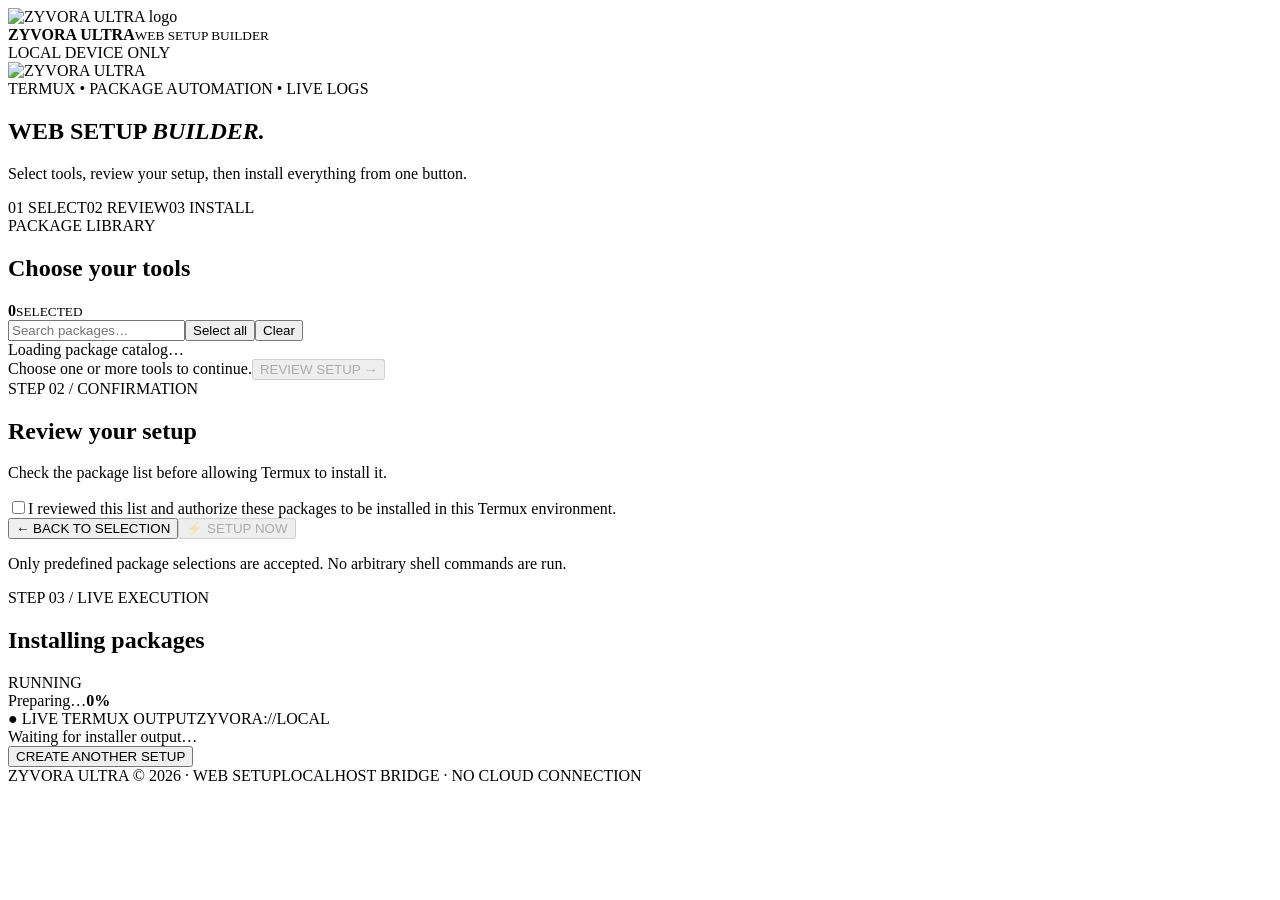
==== web/index.html @ 58802a66 "Add web/index.html" ====
<!doctype html>
<html lang="en">
<head>
  <meta charset="utf-8">
  <meta name="viewport" content="width=device-width,initial-scale=1">
  <meta name="zyvora-token" content="__ZYVORA_TOKEN__">
  <title>ZYVORA ULTRA — WEB SETUP</title>
  <meta name="description" content="ZYVORA ULTRA WEB SETUP — build and manage your Termux environment from a secure local dashboard.">
  <meta name="theme-color" content="#080a10">
  <link rel="icon" type="image/svg+xml" href="/logo.svg">
  <link rel="stylesheet" href="/style.css">
  <script src="/app.js" defer></script>
</head>
<body>
  <div class="glow glow-a"></div><div class="glow glow-b"></div>
  <header class="topbar">
    <div class="brand"><img class="brand-logo" src="/logo.svg" alt="ZYVORA ULTRA logo"><div><b>ZYVORA <span>ULTRA</span></b><small>WEB SETUP BUILDER</small></div></div>
    <div class="local"><i></i> LOCAL DEVICE ONLY</div>
  </header>
  <main>
    <section class="hero">
      <div class="hero-logo-wrap"><img class="hero-logo" src="/logo.svg" alt="ZYVORA ULTRA"></div>
      <div class="eyebrow">TERMUX • PACKAGE AUTOMATION • LIVE LOGS</div>
      <h1>WEB SETUP <em>BUILDER.</em></h1>
      <p>Select tools, review your setup, then install everything from one button.</p>
      <div class="steps"><span class="active">01 SELECT</span><b></b><span>02 REVIEW</span><b></b><span>03 INSTALL</span></div>
    </section>
    <section id="select-screen" class="panel">
      <div class="section-head"><div><div class="eyebrow">PACKAGE LIBRARY</div><h2>Choose your tools</h2></div><div class="counter"><strong id="count">0</strong><small>SELECTED</small></div></div>
      <div class="toolbar"><input id="search" type="search" placeholder="Search packages…"><button id="select-all" class="ghost">Select all</button><button id="clear" class="ghost">Clear</button></div>
      <div id="groups" class="groups"><div class="loading">Loading package catalog…</div></div>
      <div class="bottom-bar"><span id="selection-note">Choose one or more tools to continue.</span><button id="review" class="primary" disabled>REVIEW SETUP <b>→</b></button></div>
    </section>
    <section id="review-screen" class="panel hidden">
      <div class="eyebrow">STEP 02 / CONFIRMATION</div><h2>Review your setup</h2>
      <p class="muted">Check the package list before allowing Termux to install it.</p>
      <div id="review-list" class="review-list"></div>
      <label class="confirm"><input id="confirm" type="checkbox"><span>I reviewed this list and authorize these packages to be installed in this Termux environment.</span></label>
      <div class="actions"><button id="back" class="ghost">← BACK TO SELECTION</button><button id="setup" class="primary" disabled>⚡ SETUP NOW</button></div>
      <p class="tiny">Only predefined package selections are accepted. No arbitrary shell commands are run.</p>
    </section>
    <section id="progress-screen" class="panel hidden">
      <div class="section-head"><div><div class="eyebrow">STEP 03 / LIVE EXECUTION</div><h2 id="progress-title">Installing packages</h2></div><div id="status-pill" class="pill">RUNNING</div></div>
      <div class="progress-meta"><span id="progress-label">Preparing…</span><b id="progress-percent">0%</b></div>
      <div class="progress"><i id="progress-fill"></i></div>
      <div class="terminal"><div class="terminal-head"><span>● LIVE TERMUX OUTPUT</span><span>ZYVORA://LOCAL</span></div><div id="logs" class="logs"><div class="log muted">Waiting for installer output…</div></div></div>
      <div class="actions"><button id="new-setup" class="primary hidden">CREATE ANOTHER SETUP</button></div>
    </section>
    <footer><span>ZYVORA ULTRA © 2026 · WEB SETUP</span><span>LOCALHOST BRIDGE · NO CLOUD CONNECTION</span></footer>
  </main>
</body>
</html>
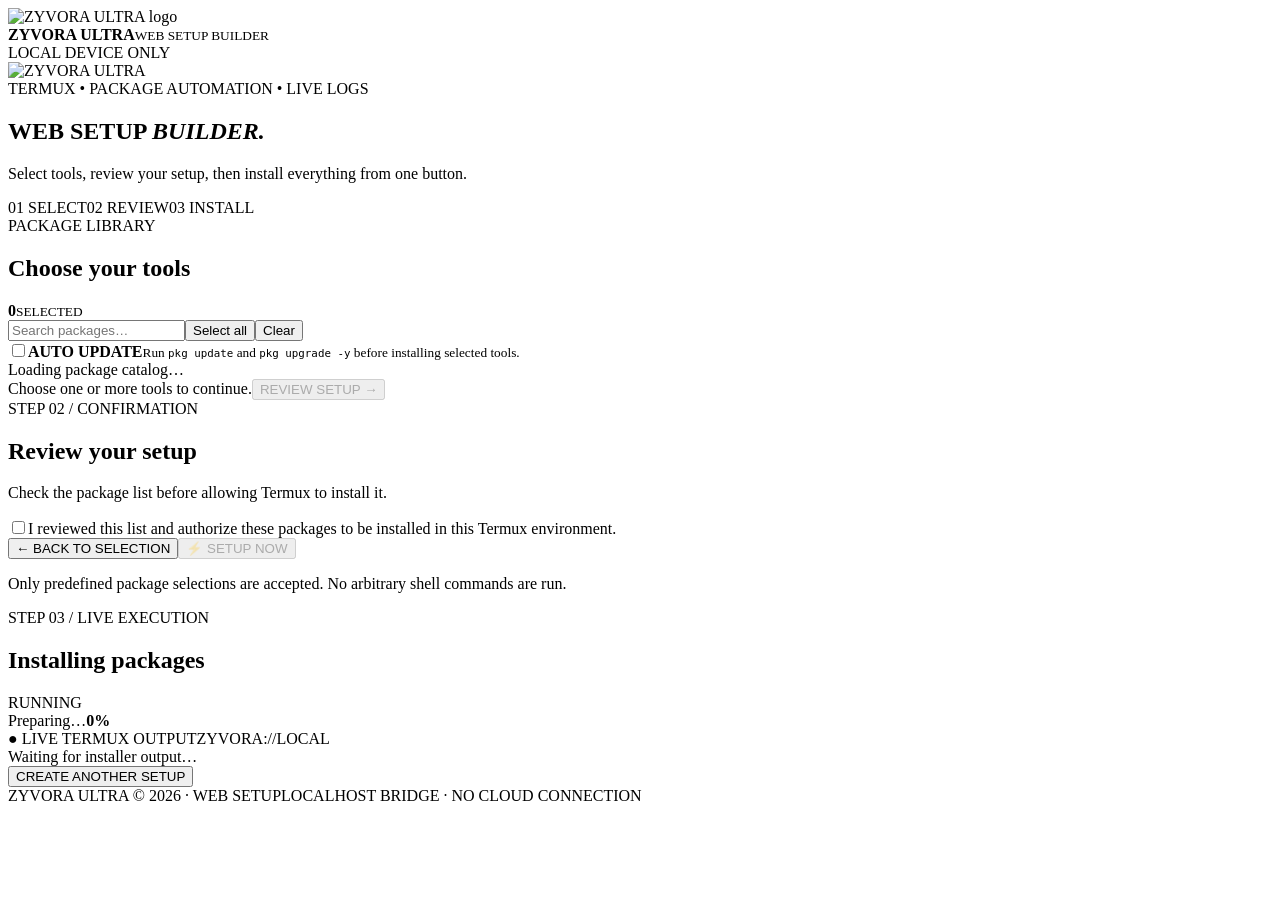
==== commit a88edfba: "Add optional Termux auto-update before setup" ====
--- a/web/index.html
+++ b/web/index.html
@@ -28,6 +28,7 @@
     <section id="select-screen" class="panel">
       <div class="section-head"><div><div class="eyebrow">PACKAGE LIBRARY</div><h2>Choose your tools</h2></div><div class="counter"><strong id="count">0</strong><small>SELECTED</small></div></div>
       <div class="toolbar"><input id="search" type="search" placeholder="Search packages…"><button id="select-all" class="ghost">Select all</button><button id="clear" class="ghost">Clear</button></div>
+      <label class="auto-update-option"><input id="auto-update" type="checkbox"><span><strong>AUTO UPDATE</strong><small>Run <code>pkg update</code> and <code>pkg upgrade -y</code> before installing selected tools.</small></span></label>
       <div id="groups" class="groups"><div class="loading">Loading package catalog…</div></div>
       <div class="bottom-bar"><span id="selection-note">Choose one or more tools to continue.</span><button id="review" class="primary" disabled>REVIEW SETUP <b>→</b></button></div>
     </section>
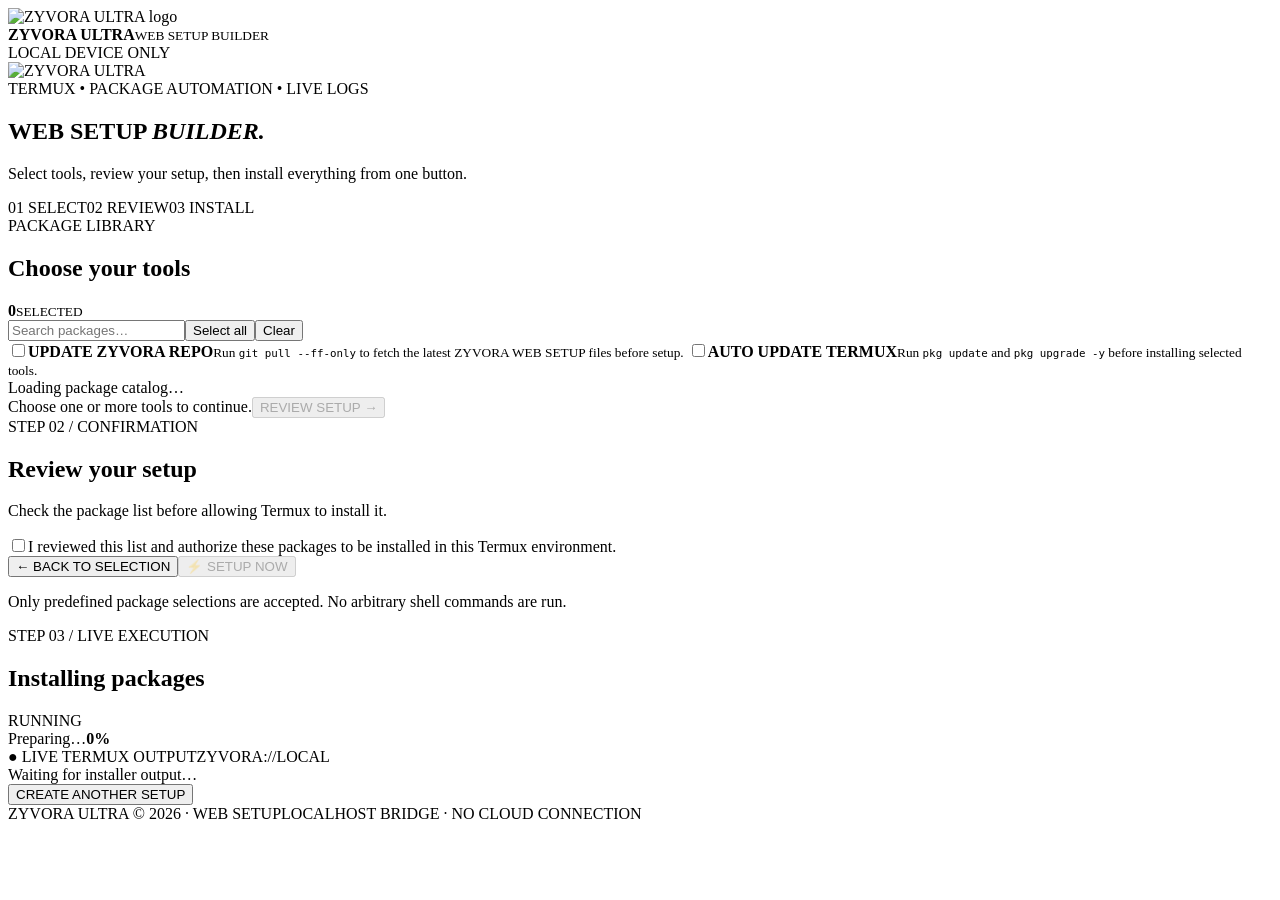
==== commit 196cd5d7: "Add selectable ZYVORA repository update option" ====
--- a/web/index.html
+++ b/web/index.html
@@ -28,7 +28,8 @@
     <section id="select-screen" class="panel">
       <div class="section-head"><div><div class="eyebrow">PACKAGE LIBRARY</div><h2>Choose your tools</h2></div><div class="counter"><strong id="count">0</strong><small>SELECTED</small></div></div>
       <div class="toolbar"><input id="search" type="search" placeholder="Search packages…"><button id="select-all" class="ghost">Select all</button><button id="clear" class="ghost">Clear</button></div>
-      <label class="auto-update-option"><input id="auto-update" type="checkbox"><span><strong>AUTO UPDATE</strong><small>Run <code>pkg update</code> and <code>pkg upgrade -y</code> before installing selected tools.</small></span></label>
+      <label class="auto-update-option"><input id="update-repo" type="checkbox"><span><strong>UPDATE ZYVORA REPO</strong><small>Run <code>git pull --ff-only</code> to fetch the latest ZYVORA WEB SETUP files before setup.</small></span></label>
+      <label class="auto-update-option"><input id="auto-update" type="checkbox"><span><strong>AUTO UPDATE TERMUX</strong><small>Run <code>pkg update</code> and <code>pkg upgrade -y</code> before installing selected tools.</small></span></label>
       <div id="groups" class="groups"><div class="loading">Loading package catalog…</div></div>
       <div class="bottom-bar"><span id="selection-note">Choose one or more tools to continue.</span><button id="review" class="primary" disabled>REVIEW SETUP <b>→</b></button></div>
     </section>
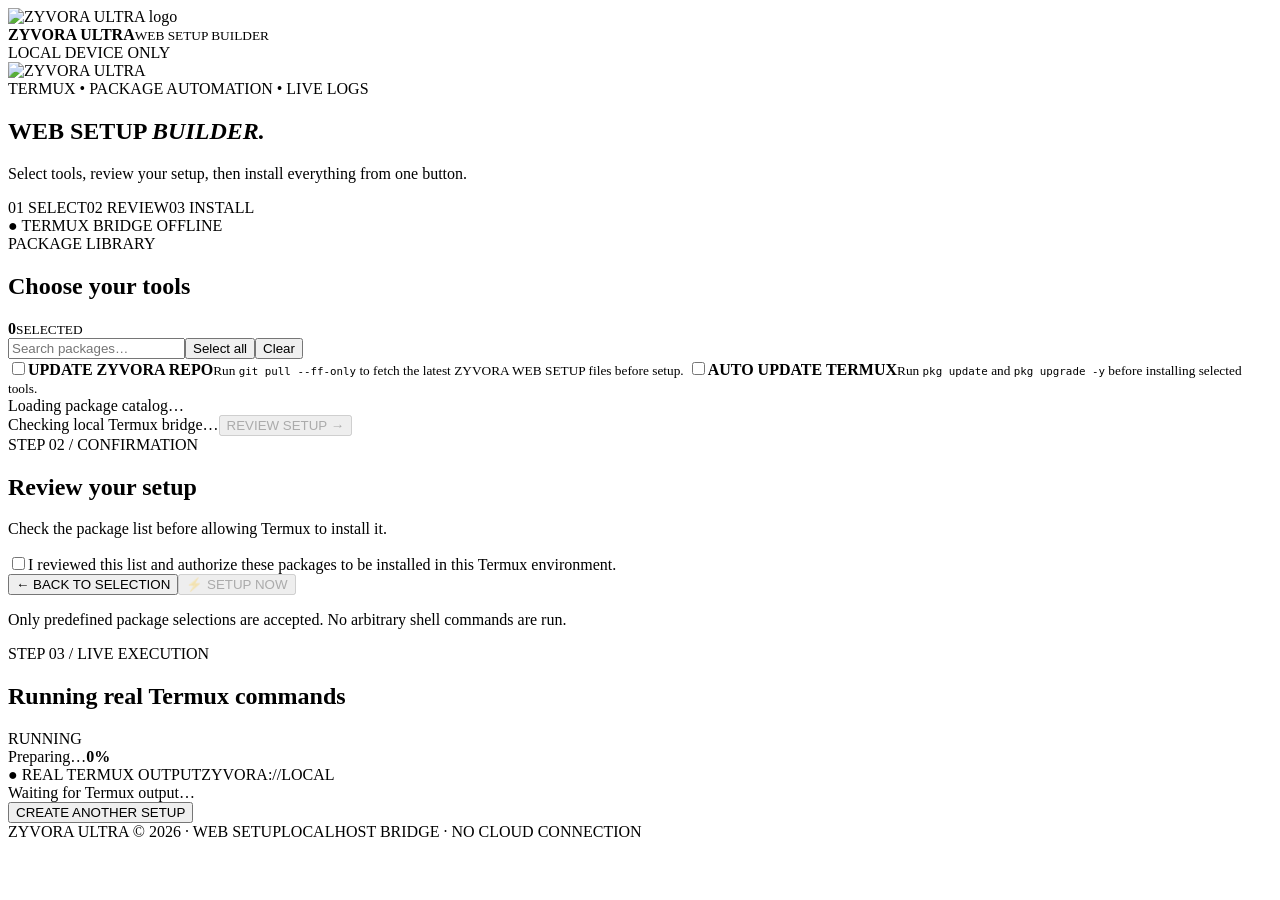
==== commit 01e0fc8f: "Show real Termux bridge connection status" ====
--- a/web/index.html
+++ b/web/index.html
@@ -24,6 +24,7 @@
       <h1>WEB SETUP <em>BUILDER.</em></h1>
       <p>Select tools, review your setup, then install everything from one button.</p>
       <div class="steps"><span class="active">01 SELECT</span><b></b><span>02 REVIEW</span><b></b><span>03 INSTALL</span></div>
+      <div id="bridge-status" class="bridge-status offline">● TERMUX BRIDGE OFFLINE</div>
     </section>
     <section id="select-screen" class="panel">
       <div class="section-head"><div><div class="eyebrow">PACKAGE LIBRARY</div><h2>Choose your tools</h2></div><div class="counter"><strong id="count">0</strong><small>SELECTED</small></div></div>
@@ -31,7 +32,7 @@
       <label class="auto-update-option"><input id="update-repo" type="checkbox"><span><strong>UPDATE ZYVORA REPO</strong><small>Run <code>git pull --ff-only</code> to fetch the latest ZYVORA WEB SETUP files before setup.</small></span></label>
       <label class="auto-update-option"><input id="auto-update" type="checkbox"><span><strong>AUTO UPDATE TERMUX</strong><small>Run <code>pkg update</code> and <code>pkg upgrade -y</code> before installing selected tools.</small></span></label>
       <div id="groups" class="groups"><div class="loading">Loading package catalog…</div></div>
-      <div class="bottom-bar"><span id="selection-note">Choose one or more tools to continue.</span><button id="review" class="primary" disabled>REVIEW SETUP <b>→</b></button></div>
+      <div class="bottom-bar"><span id="selection-note">Checking local Termux bridge…</span><button id="review" class="primary" disabled>REVIEW SETUP <b>→</b></button></div>
     </section>
     <section id="review-screen" class="panel hidden">
       <div class="eyebrow">STEP 02 / CONFIRMATION</div><h2>Review your setup</h2>
@@ -42,10 +43,10 @@
       <p class="tiny">Only predefined package selections are accepted. No arbitrary shell commands are run.</p>
     </section>
     <section id="progress-screen" class="panel hidden">
-      <div class="section-head"><div><div class="eyebrow">STEP 03 / LIVE EXECUTION</div><h2 id="progress-title">Installing packages</h2></div><div id="status-pill" class="pill">RUNNING</div></div>
+      <div class="section-head"><div><div class="eyebrow">STEP 03 / LIVE EXECUTION</div><h2 id="progress-title">Running real Termux commands</h2></div><div id="status-pill" class="pill">RUNNING</div></div>
       <div class="progress-meta"><span id="progress-label">Preparing…</span><b id="progress-percent">0%</b></div>
       <div class="progress"><i id="progress-fill"></i></div>
-      <div class="terminal"><div class="terminal-head"><span>● LIVE TERMUX OUTPUT</span><span>ZYVORA://LOCAL</span></div><div id="logs" class="logs"><div class="log muted">Waiting for installer output…</div></div></div>
+      <div class="terminal"><div class="terminal-head"><span>● REAL TERMUX OUTPUT</span><span>ZYVORA://LOCAL</span></div><div id="logs" class="logs"><div class="log muted">Waiting for Termux output…</div></div></div>
       <div class="actions"><button id="new-setup" class="primary hidden">CREATE ANOTHER SETUP</button></div>
     </section>
     <footer><span>ZYVORA ULTRA © 2026 · WEB SETUP</span><span>LOCALHOST BRIDGE · NO CLOUD CONNECTION</span></footer>
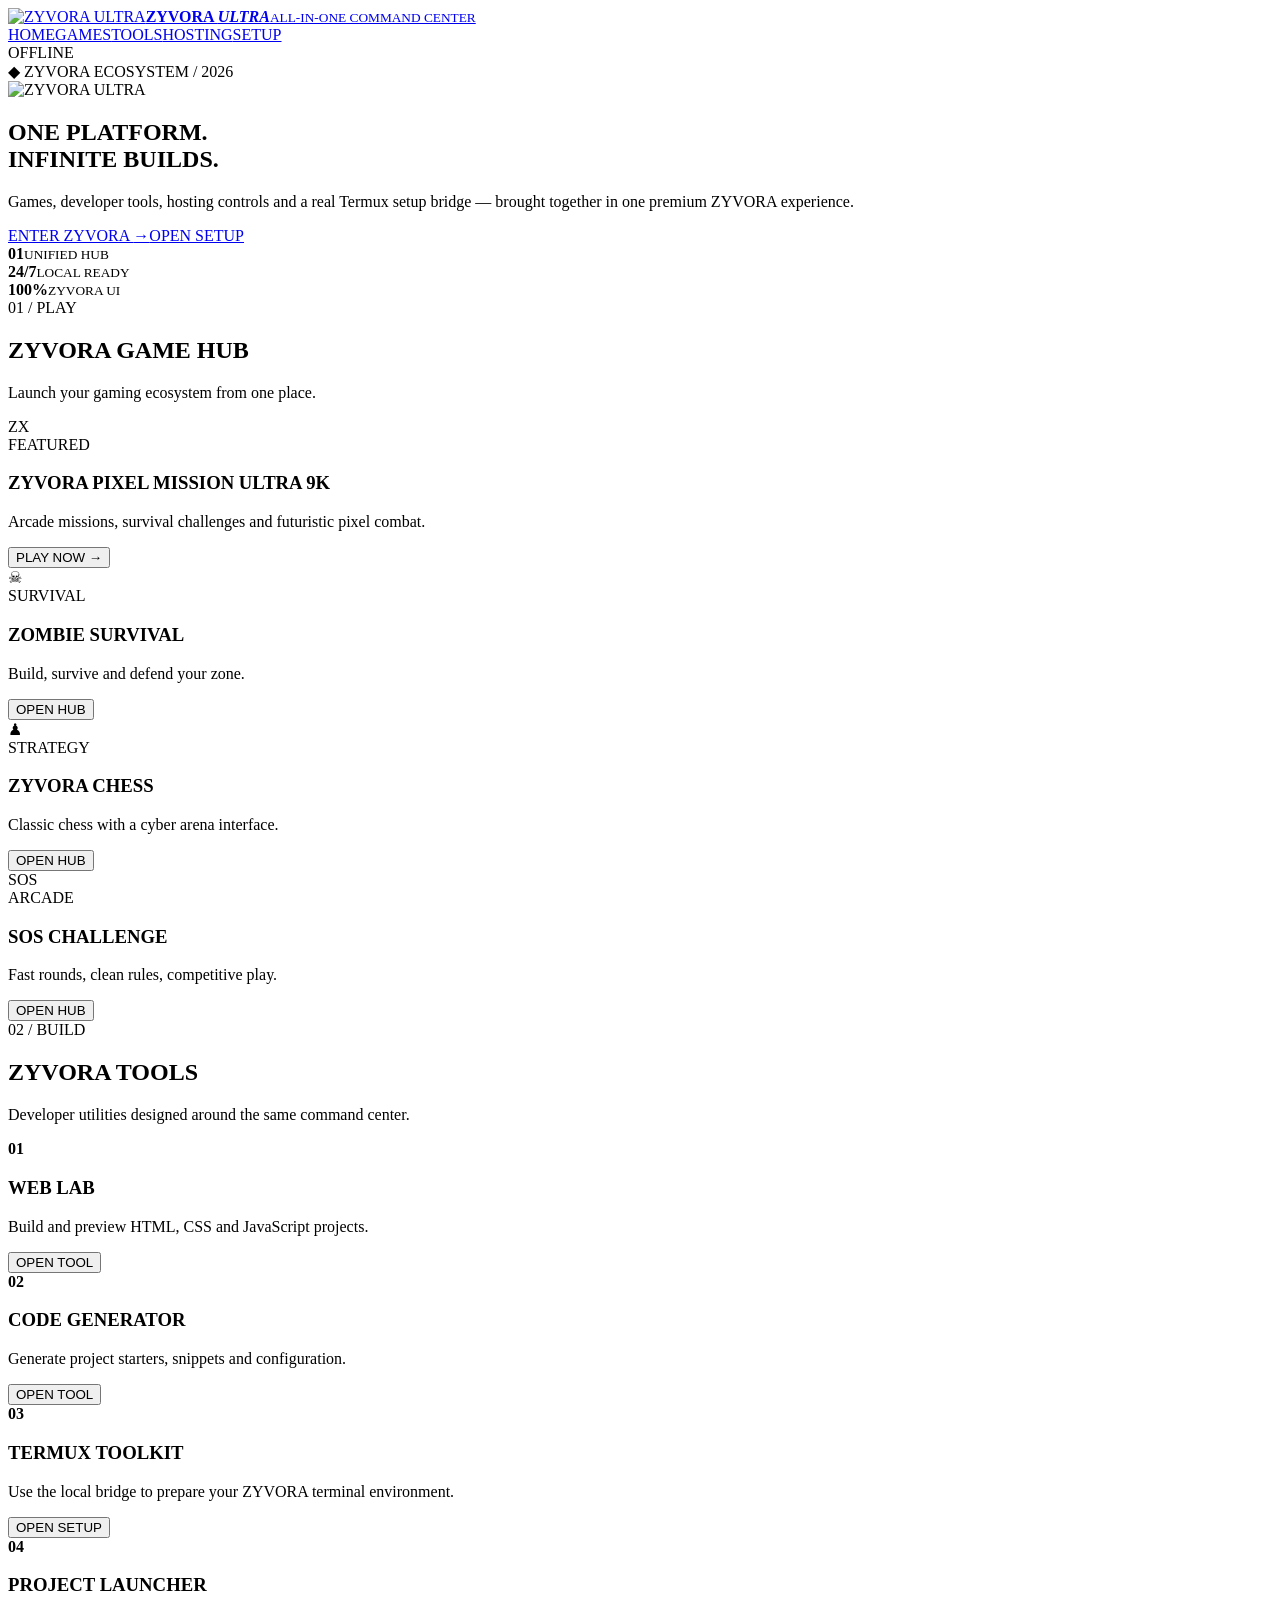
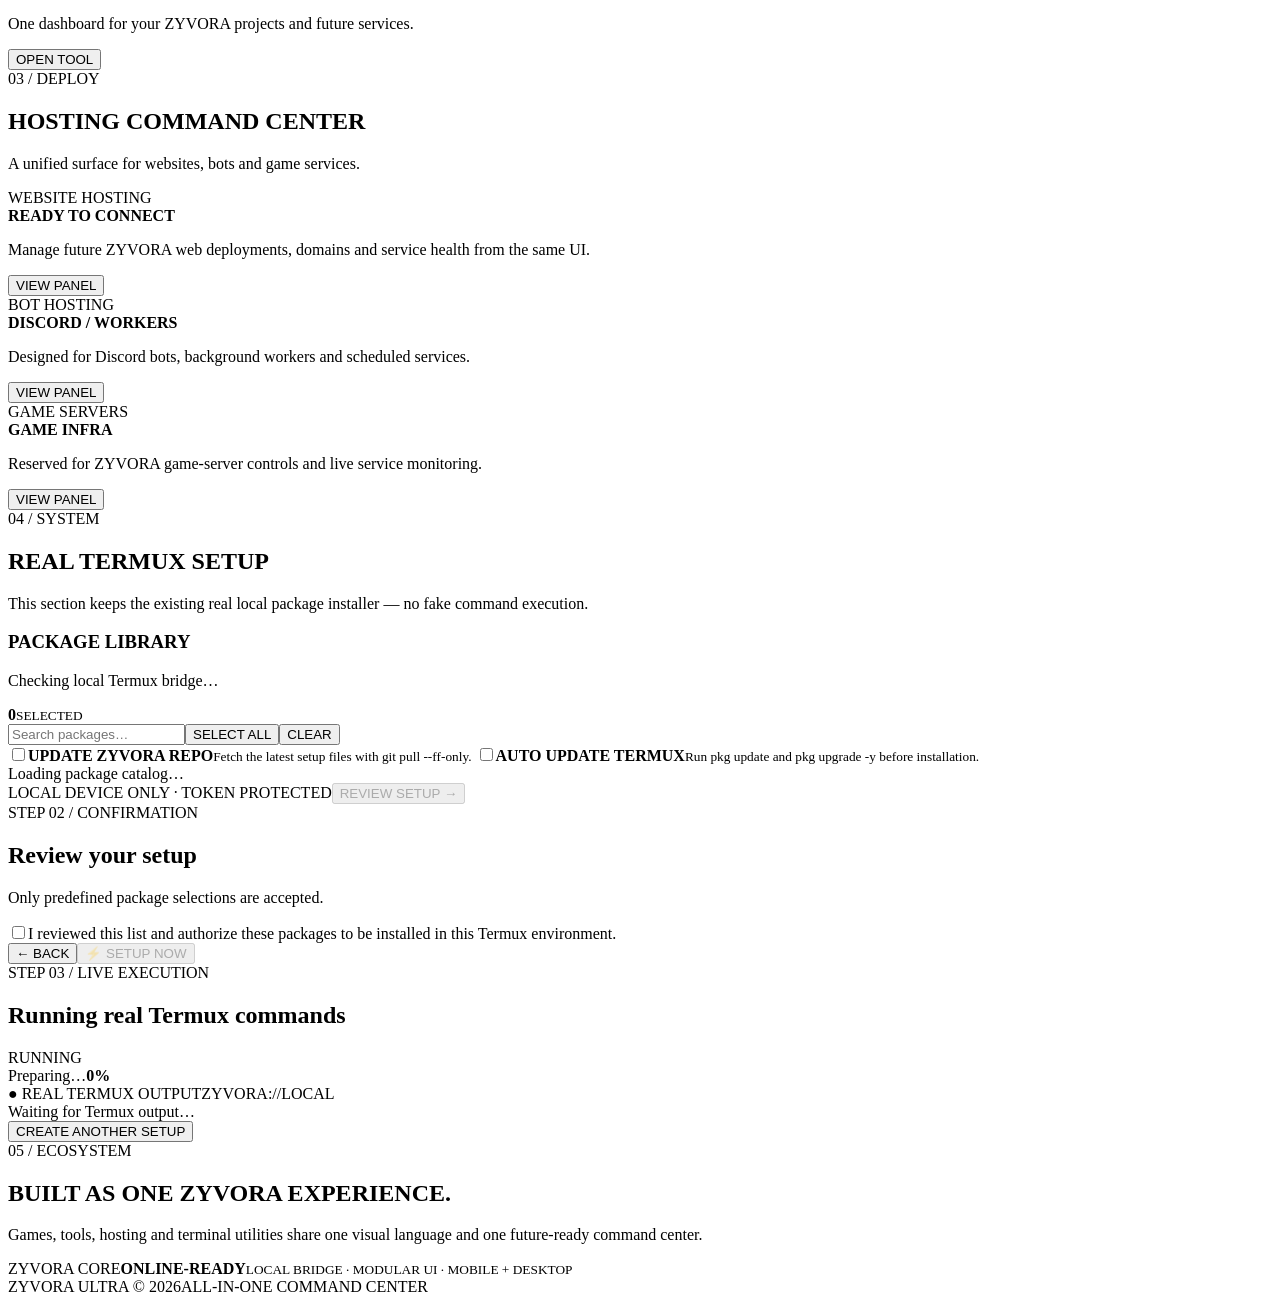
==== commit 894f6ff4: "Build ZYVORA ULTRA all-in-one command center UI" ====
--- a/web/index.html
+++ b/web/index.html
@@ -1,55 +1,49 @@
 <!doctype html>
 <html lang="en">
 <head>
-  <meta charset="utf-8">
-  <meta name="viewport" content="width=device-width,initial-scale=1">
+  <meta charset="utf-8"><meta name="viewport" content="width=device-width,initial-scale=1">
   <meta name="zyvora-token" content="__ZYVORA_TOKEN__">
-  <title>ZYVORA ULTRA — WEB SETUP</title>
-  <meta name="description" content="ZYVORA ULTRA WEB SETUP — build and manage your Termux environment from a secure local dashboard.">
-  <meta name="theme-color" content="#080a10">
-  <link rel="icon" type="image/svg+xml" href="/logo.svg">
-  <link rel="stylesheet" href="/style.css">
-  <script src="/app.js" defer></script>
+  <meta name="theme-color" content="#05070c">
+  <title>ZYVORA ULTRA — ALL-IN-ONE</title>
+  <meta name="description" content="ZYVORA ULTRA all-in-one local command center for games, tools, hosting and Termux setup.">
+  <link rel="icon" type="image/svg+xml" href="/logo.svg"><link rel="stylesheet" href="/style.css"><script src="/app.js" defer></script>
 </head>
 <body>
-  <div class="glow glow-a"></div><div class="glow glow-b"></div>
-  <header class="topbar">
-    <div class="brand"><img class="brand-logo" src="/logo.svg" alt="ZYVORA ULTRA logo"><div><b>ZYVORA <span>ULTRA</span></b><small>WEB SETUP BUILDER</small></div></div>
-    <div class="local"><i></i> LOCAL DEVICE ONLY</div>
-  </header>
-  <main>
-    <section class="hero">
-      <div class="hero-logo-wrap"><img class="hero-logo" src="/logo.svg" alt="ZYVORA ULTRA"></div>
-      <div class="eyebrow">TERMUX • PACKAGE AUTOMATION • LIVE LOGS</div>
-      <h1>WEB SETUP <em>BUILDER.</em></h1>
-      <p>Select tools, review your setup, then install everything from one button.</p>
-      <div class="steps"><span class="active">01 SELECT</span><b></b><span>02 REVIEW</span><b></b><span>03 INSTALL</span></div>
-      <div id="bridge-status" class="bridge-status offline">● TERMUX BRIDGE OFFLINE</div>
-    </section>
-    <section id="select-screen" class="panel">
-      <div class="section-head"><div><div class="eyebrow">PACKAGE LIBRARY</div><h2>Choose your tools</h2></div><div class="counter"><strong id="count">0</strong><small>SELECTED</small></div></div>
-      <div class="toolbar"><input id="search" type="search" placeholder="Search packages…"><button id="select-all" class="ghost">Select all</button><button id="clear" class="ghost">Clear</button></div>
-      <label class="auto-update-option"><input id="update-repo" type="checkbox"><span><strong>UPDATE ZYVORA REPO</strong><small>Run <code>git pull --ff-only</code> to fetch the latest ZYVORA WEB SETUP files before setup.</small></span></label>
-      <label class="auto-update-option"><input id="auto-update" type="checkbox"><span><strong>AUTO UPDATE TERMUX</strong><small>Run <code>pkg update</code> and <code>pkg upgrade -y</code> before installing selected tools.</small></span></label>
-      <div id="groups" class="groups"><div class="loading">Loading package catalog…</div></div>
-      <div class="bottom-bar"><span id="selection-note">Checking local Termux bridge…</span><button id="review" class="primary" disabled>REVIEW SETUP <b>→</b></button></div>
-    </section>
-    <section id="review-screen" class="panel hidden">
-      <div class="eyebrow">STEP 02 / CONFIRMATION</div><h2>Review your setup</h2>
-      <p class="muted">Check the package list before allowing Termux to install it.</p>
-      <div id="review-list" class="review-list"></div>
-      <label class="confirm"><input id="confirm" type="checkbox"><span>I reviewed this list and authorize these packages to be installed in this Termux environment.</span></label>
-      <div class="actions"><button id="back" class="ghost">← BACK TO SELECTION</button><button id="setup" class="primary" disabled>⚡ SETUP NOW</button></div>
-      <p class="tiny">Only predefined package selections are accepted. No arbitrary shell commands are run.</p>
-    </section>
-    <section id="progress-screen" class="panel hidden">
-      <div class="section-head"><div><div class="eyebrow">STEP 03 / LIVE EXECUTION</div><h2 id="progress-title">Running real Termux commands</h2></div><div id="status-pill" class="pill">RUNNING</div></div>
-      <div class="progress-meta"><span id="progress-label">Preparing…</span><b id="progress-percent">0%</b></div>
-      <div class="progress"><i id="progress-fill"></i></div>
-      <div class="terminal"><div class="terminal-head"><span>● REAL TERMUX OUTPUT</span><span>ZYVORA://LOCAL</span></div><div id="logs" class="logs"><div class="log muted">Waiting for Termux output…</div></div></div>
-      <div class="actions"><button id="new-setup" class="primary hidden">CREATE ANOTHER SETUP</button></div>
-    </section>
-    <footer><span>ZYVORA ULTRA © 2026 · WEB SETUP</span><span>LOCALHOST BRIDGE · NO CLOUD CONNECTION</span></footer>
-  </main>
-</body>
-</html>
+<div class="ambient ambient-a"></div><div class="ambient ambient-b"></div><div class="grid-bg"></div>
+<header class="topbar">
+  <a class="brand" href="#home"><img src="/logo.svg" alt="ZYVORA ULTRA"><span><b>ZYVORA <em>ULTRA</em></b><small>ALL-IN-ONE COMMAND CENTER</small></span></a>
+  <nav><a href="#home">HOME</a><a href="#games">GAMES</a><a href="#tools">TOOLS</a><a href="#hosting">HOSTING</a><a href="#setup">SETUP</a></nav>
+  <div id="bridge-status" class="status offline"><i></i> OFFLINE</div>
+</header>
+<main>
+<section id="home" class="hero">
+  <div class="hero-badge">◆ ZYVORA ECOSYSTEM / 2026</div><img class="hero-logo" src="/logo.svg" alt="ZYVORA ULTRA">
+  <h1>ONE PLATFORM.<br><span>INFINITE BUILDS.</span></h1>
+  <p>Games, developer tools, hosting controls and a real Termux setup bridge — brought together in one premium ZYVORA experience.</p>
+  <div class="hero-actions"><a class="primary" href="#games">ENTER ZYVORA <b>→</b></a><a class="ghost" href="#setup">OPEN SETUP</a></div>
+  <div class="metrics"><div><strong>01</strong><small>UNIFIED HUB</small></div><div><strong>24/7</strong><small>LOCAL READY</small></div><div><strong>100%</strong><small>ZYVORA UI</small></div></div>
+</section>
+<section id="games" class="section"><div class="section-title"><span>01 / PLAY</span><h2>ZYVORA GAME HUB</h2><p>Launch your gaming ecosystem from one place.</p></div>
+  <div class="cards games"><article class="card featured"><div class="card-art pixel">ZX</div><div><span class="tag live">FEATURED</span><h3>ZYVORA PIXEL MISSION ULTRA 9K</h3><p>Arcade missions, survival challenges and futuristic pixel combat.</p><button class="card-btn" data-action="games">PLAY NOW →</button></div></article>
+  <article class="card"><div class="mini-icon">☠</div><span class="tag">SURVIVAL</span><h3>ZOMBIE SURVIVAL</h3><p>Build, survive and defend your zone.</p><button class="card-btn" data-action="games">OPEN HUB</button></article>
+  <article class="card"><div class="mini-icon">♟</div><span class="tag">STRATEGY</span><h3>ZYVORA CHESS</h3><p>Classic chess with a cyber arena interface.</p><button class="card-btn" data-action="games">OPEN HUB</button></article>
+  <article class="card"><div class="mini-icon">SOS</div><span class="tag">ARCADE</span><h3>SOS CHALLENGE</h3><p>Fast rounds, clean rules, competitive play.</p><button class="card-btn" data-action="games">OPEN HUB</button></article>
+</div></section>
+<section id="tools" class="section"><div class="section-title"><span>02 / BUILD</span><h2>ZYVORA TOOLS</h2><p>Developer utilities designed around the same command center.</p></div>
+<div class="feature-grid"><article class="tool"><b>01</b><h3>WEB LAB</h3><p>Build and preview HTML, CSS and JavaScript projects.</p><button class="card-btn" data-action="tools">OPEN TOOL</button></article><article class="tool"><b>02</b><h3>CODE GENERATOR</h3><p>Generate project starters, snippets and configuration.</p><button class="card-btn" data-action="tools">OPEN TOOL</button></article><article class="tool"><b>03</b><h3>TERMUX TOOLKIT</h3><p>Use the local bridge to prepare your ZYVORA terminal environment.</p><button class="card-btn" data-action="setup">OPEN SETUP</button></article><article class="tool"><b>04</b><h3>PROJECT LAUNCHER</h3><p>One dashboard for your ZYVORA projects and future services.</p><button class="card-btn" data-action="tools">OPEN TOOL</button></article></div></section>
+<section id="hosting" class="section"><div class="section-title"><span>03 / DEPLOY</span><h2>HOSTING COMMAND CENTER</h2><p>A unified surface for websites, bots and game services.</p></div>
+<div class="host-grid"><article class="host-card"><div class="host-head"><span class="dot"></span> WEBSITE HOSTING</div><strong>READY TO CONNECT</strong><p>Manage future ZYVORA web deployments, domains and service health from the same UI.</p><button class="ghost" data-action="hosting">VIEW PANEL</button></article><article class="host-card"><div class="host-head"><span class="dot"></span> BOT HOSTING</div><strong>DISCORD / WORKERS</strong><p>Designed for Discord bots, background workers and scheduled services.</p><button class="ghost" data-action="hosting">VIEW PANEL</button></article><article class="host-card"><div class="host-head"><span class="dot"></span> GAME SERVERS</div><strong>GAME INFRA</strong><p>Reserved for ZYVORA game-server controls and live service monitoring.</p><button class="ghost" data-action="hosting">VIEW PANEL</button></article></div></section>
+<section id="setup" class="section setup-section"><div class="section-title"><span>04 / SYSTEM</span><h2>REAL TERMUX SETUP</h2><p>This section keeps the existing real local package installer — no fake command execution.</p></div>
+<div class="panel"><div class="setup-head"><div><h3>PACKAGE LIBRARY</h3><p id="selection-note">Checking local Termux bridge…</p></div><div class="counter"><strong id="count">0</strong><small>SELECTED</small></div></div>
+<div class="toolbar"><input id="search" type="search" placeholder="Search packages…"><button id="select-all" class="ghost">SELECT ALL</button><button id="clear" class="ghost">CLEAR</button></div>
+<label class="option"><input id="update-repo" type="checkbox"><span><b>UPDATE ZYVORA REPO</b><small>Fetch the latest setup files with git pull --ff-only.</small></span></label>
+<label class="option"><input id="auto-update" type="checkbox"><span><b>AUTO UPDATE TERMUX</b><small>Run pkg update and pkg upgrade -y before installation.</small></span></label>
+<div id="groups" class="groups"><div class="loading">Loading package catalog…</div></div>
+<div class="bottom-bar"><span>LOCAL DEVICE ONLY · TOKEN PROTECTED</span><button id="review" class="primary" disabled>REVIEW SETUP →</button></div></div></section>
+<section id="review-screen" class="panel hidden"><span class="eyebrow">STEP 02 / CONFIRMATION</span><h2>Review your setup</h2><p class="muted">Only predefined package selections are accepted.</p><div id="review-list" class="review-list"></div><label class="confirm"><input id="confirm" type="checkbox"><span>I reviewed this list and authorize these packages to be installed in this Termux environment.</span></label><div class="actions"><button id="back" class="ghost">← BACK</button><button id="setup" class="primary" disabled>⚡ SETUP NOW</button></div></section>
+<section id="progress-screen" class="panel hidden"><div class="setup-head"><div><span class="eyebrow">STEP 03 / LIVE EXECUTION</span><h2 id="progress-title">Running real Termux commands</h2></div><div id="status-pill" class="pill">RUNNING</div></div><div class="progress-meta"><span id="progress-label">Preparing…</span><b id="progress-percent">0%</b></div><div class="progress"><i id="progress-fill"></i></div><div class="terminal"><div class="terminal-head"><span>● REAL TERMUX OUTPUT</span><span>ZYVORA://LOCAL</span></div><div id="logs" class="logs"><div class="log muted">Waiting for Termux output…</div></div></div><div class="actions"><button id="new-setup" class="primary hidden">CREATE ANOTHER SETUP</button></div></section>
+<section id="about" class="section about"><div><span class="eyebrow">05 / ECOSYSTEM</span><h2>BUILT AS ONE ZYVORA EXPERIENCE.</h2><p>Games, tools, hosting and terminal utilities share one visual language and one future-ready command center.</p></div><div class="system-box"><span>ZYVORA CORE</span><strong>ONLINE-READY</strong><small>LOCAL BRIDGE · MODULAR UI · MOBILE + DESKTOP</small></div></section>
+<footer><span>ZYVORA ULTRA © 2026</span><span>ALL-IN-ONE COMMAND CENTER</span></footer>
+</main>
+<div id="toast" class="toast"></div>
+</body></html>
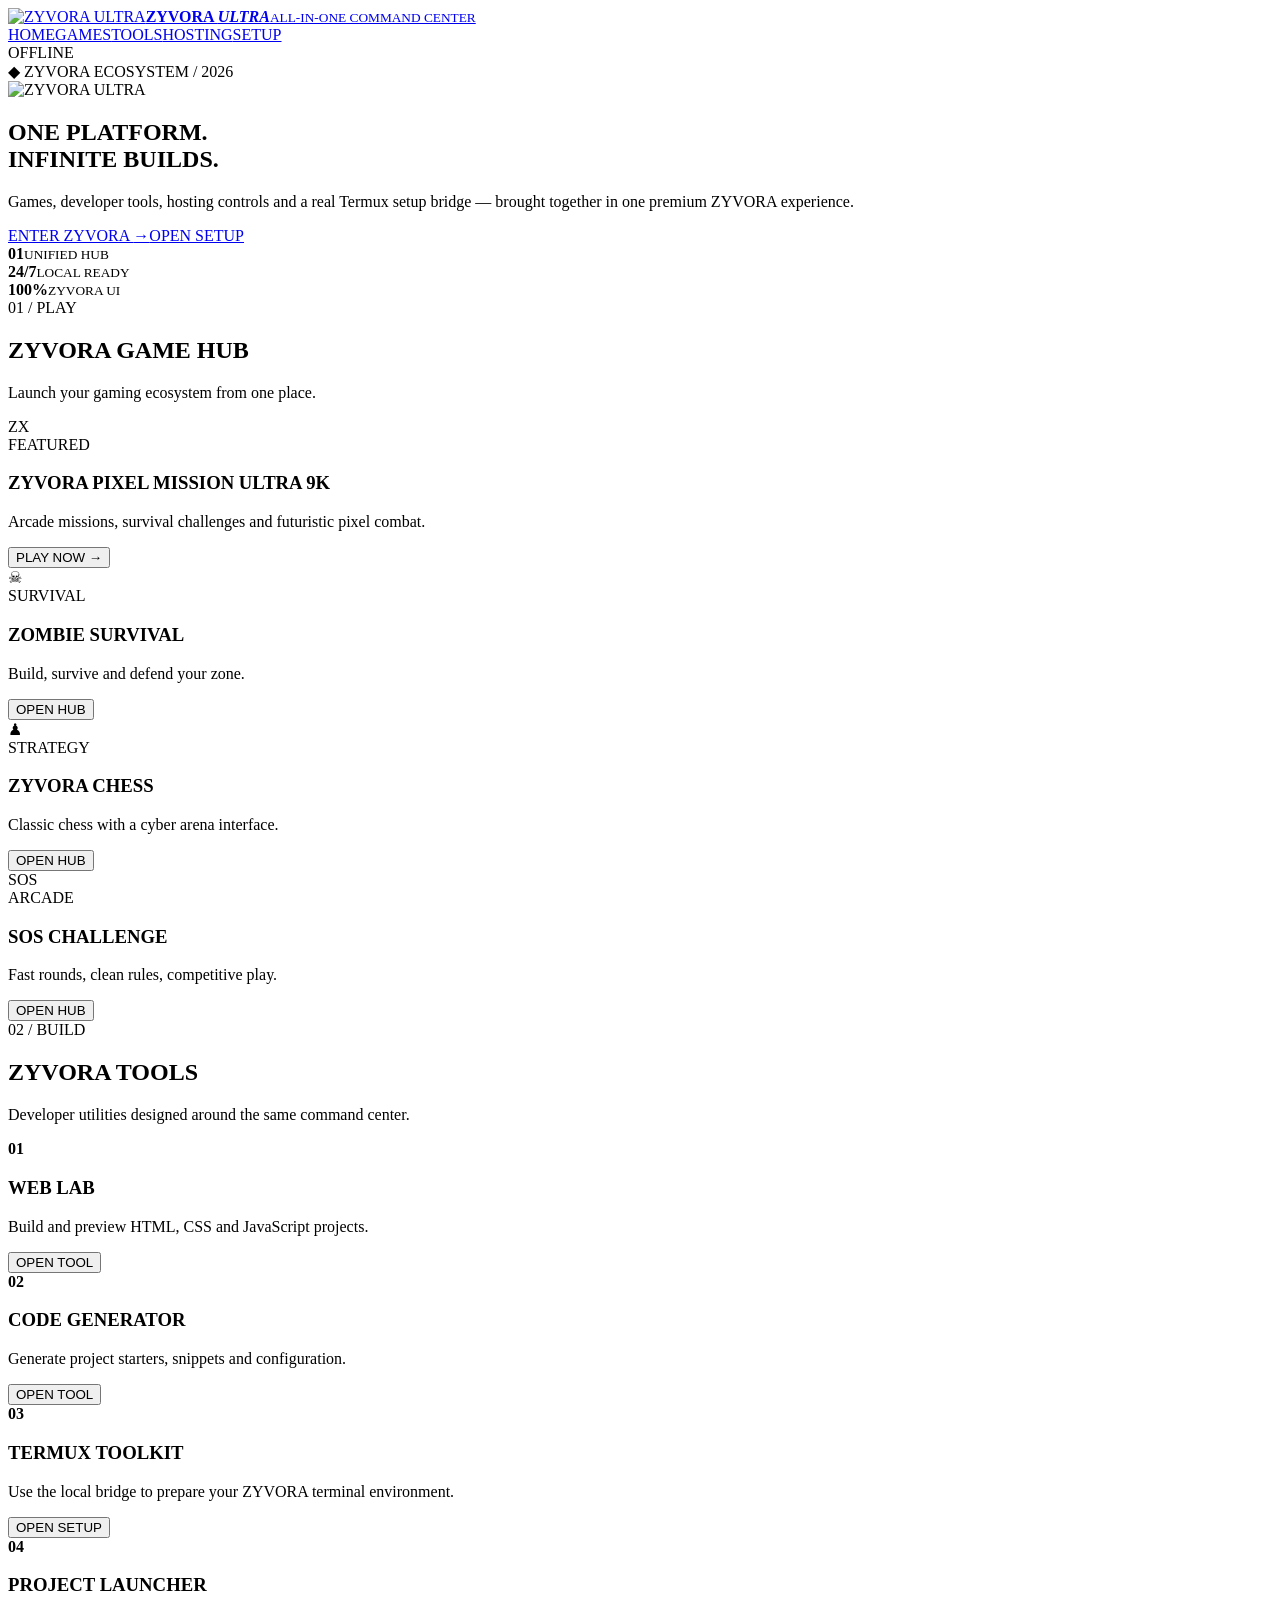
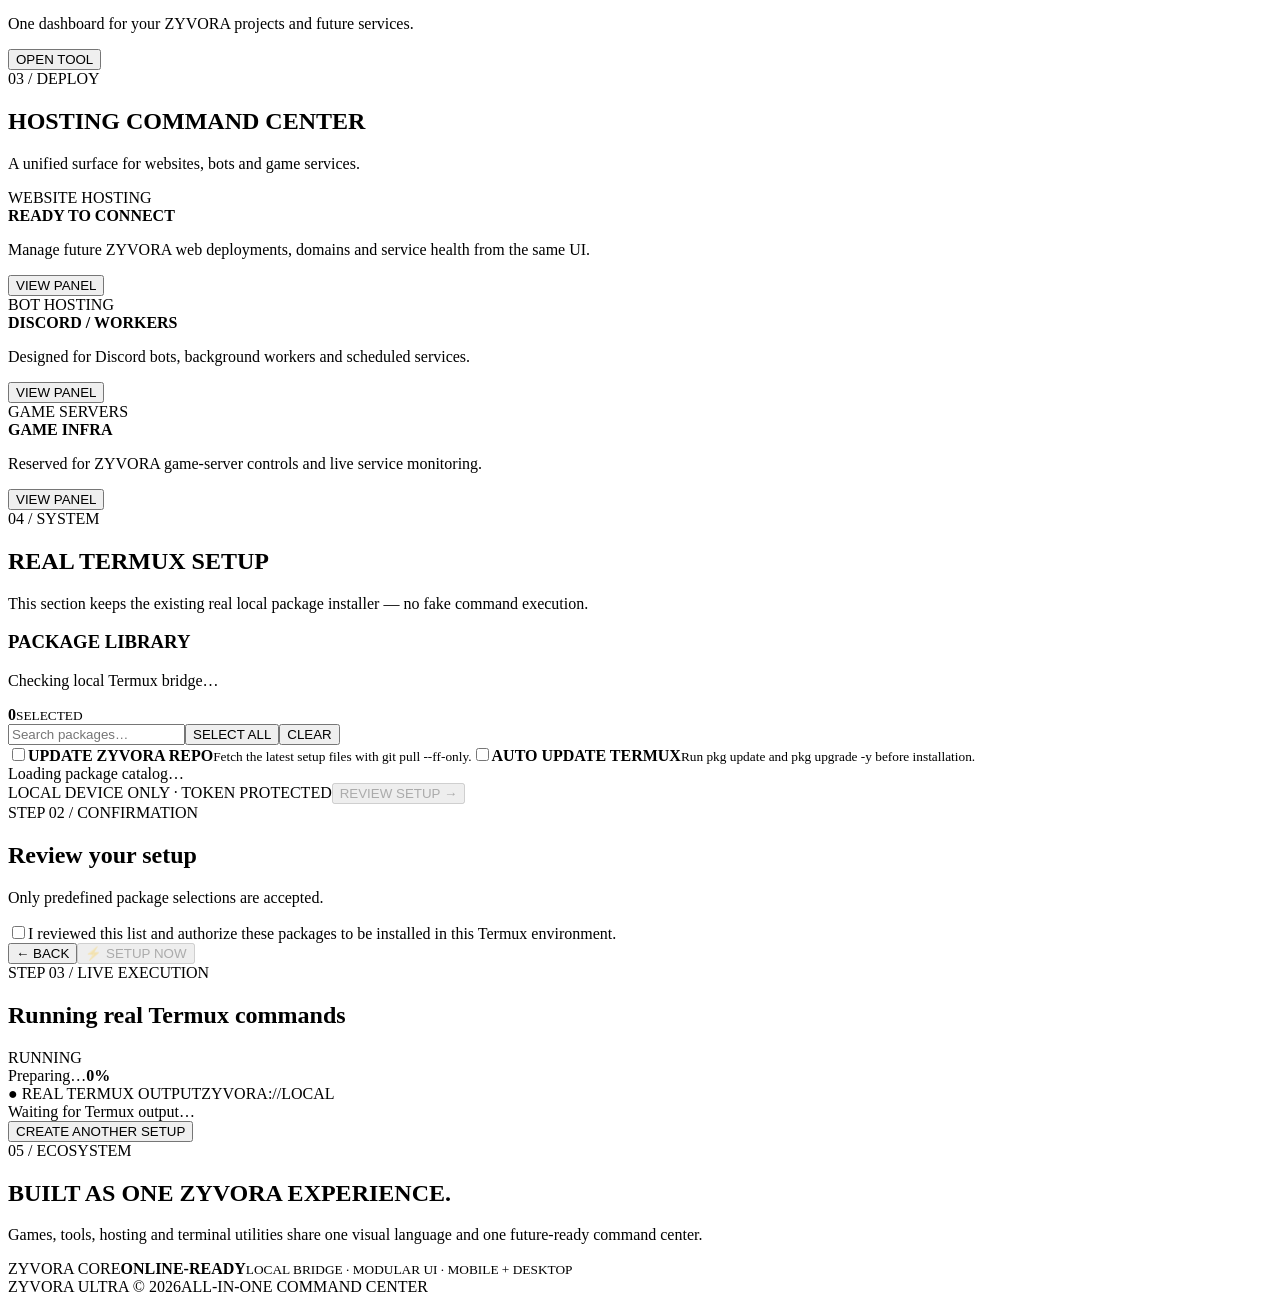
==== commit e49234b6: "Fix setup action target in all-in-one UI" ====
--- a/web/index.html
+++ b/web/index.html
@@ -1,49 +1 @@
-<!doctype html>
-<html lang="en">
-<head>
-  <meta charset="utf-8"><meta name="viewport" content="width=device-width,initial-scale=1">
-  <meta name="zyvora-token" content="__ZYVORA_TOKEN__">
-  <meta name="theme-color" content="#05070c">
-  <title>ZYVORA ULTRA — ALL-IN-ONE</title>
-  <meta name="description" content="ZYVORA ULTRA all-in-one local command center for games, tools, hosting and Termux setup.">
-  <link rel="icon" type="image/svg+xml" href="/logo.svg"><link rel="stylesheet" href="/style.css"><script src="/app.js" defer></script>
-</head>
-<body>
-<div class="ambient ambient-a"></div><div class="ambient ambient-b"></div><div class="grid-bg"></div>
-<header class="topbar">
-  <a class="brand" href="#home"><img src="/logo.svg" alt="ZYVORA ULTRA"><span><b>ZYVORA <em>ULTRA</em></b><small>ALL-IN-ONE COMMAND CENTER</small></span></a>
-  <nav><a href="#home">HOME</a><a href="#games">GAMES</a><a href="#tools">TOOLS</a><a href="#hosting">HOSTING</a><a href="#setup">SETUP</a></nav>
-  <div id="bridge-status" class="status offline"><i></i> OFFLINE</div>
-</header>
-<main>
-<section id="home" class="hero">
-  <div class="hero-badge">◆ ZYVORA ECOSYSTEM / 2026</div><img class="hero-logo" src="/logo.svg" alt="ZYVORA ULTRA">
-  <h1>ONE PLATFORM.<br><span>INFINITE BUILDS.</span></h1>
-  <p>Games, developer tools, hosting controls and a real Termux setup bridge — brought together in one premium ZYVORA experience.</p>
-  <div class="hero-actions"><a class="primary" href="#games">ENTER ZYVORA <b>→</b></a><a class="ghost" href="#setup">OPEN SETUP</a></div>
-  <div class="metrics"><div><strong>01</strong><small>UNIFIED HUB</small></div><div><strong>24/7</strong><small>LOCAL READY</small></div><div><strong>100%</strong><small>ZYVORA UI</small></div></div>
-</section>
-<section id="games" class="section"><div class="section-title"><span>01 / PLAY</span><h2>ZYVORA GAME HUB</h2><p>Launch your gaming ecosystem from one place.</p></div>
-  <div class="cards games"><article class="card featured"><div class="card-art pixel">ZX</div><div><span class="tag live">FEATURED</span><h3>ZYVORA PIXEL MISSION ULTRA 9K</h3><p>Arcade missions, survival challenges and futuristic pixel combat.</p><button class="card-btn" data-action="games">PLAY NOW →</button></div></article>
-  <article class="card"><div class="mini-icon">☠</div><span class="tag">SURVIVAL</span><h3>ZOMBIE SURVIVAL</h3><p>Build, survive and defend your zone.</p><button class="card-btn" data-action="games">OPEN HUB</button></article>
-  <article class="card"><div class="mini-icon">♟</div><span class="tag">STRATEGY</span><h3>ZYVORA CHESS</h3><p>Classic chess with a cyber arena interface.</p><button class="card-btn" data-action="games">OPEN HUB</button></article>
-  <article class="card"><div class="mini-icon">SOS</div><span class="tag">ARCADE</span><h3>SOS CHALLENGE</h3><p>Fast rounds, clean rules, competitive play.</p><button class="card-btn" data-action="games">OPEN HUB</button></article>
-</div></section>
-<section id="tools" class="section"><div class="section-title"><span>02 / BUILD</span><h2>ZYVORA TOOLS</h2><p>Developer utilities designed around the same command center.</p></div>
-<div class="feature-grid"><article class="tool"><b>01</b><h3>WEB LAB</h3><p>Build and preview HTML, CSS and JavaScript projects.</p><button class="card-btn" data-action="tools">OPEN TOOL</button></article><article class="tool"><b>02</b><h3>CODE GENERATOR</h3><p>Generate project starters, snippets and configuration.</p><button class="card-btn" data-action="tools">OPEN TOOL</button></article><article class="tool"><b>03</b><h3>TERMUX TOOLKIT</h3><p>Use the local bridge to prepare your ZYVORA terminal environment.</p><button class="card-btn" data-action="setup">OPEN SETUP</button></article><article class="tool"><b>04</b><h3>PROJECT LAUNCHER</h3><p>One dashboard for your ZYVORA projects and future services.</p><button class="card-btn" data-action="tools">OPEN TOOL</button></article></div></section>
-<section id="hosting" class="section"><div class="section-title"><span>03 / DEPLOY</span><h2>HOSTING COMMAND CENTER</h2><p>A unified surface for websites, bots and game services.</p></div>
-<div class="host-grid"><article class="host-card"><div class="host-head"><span class="dot"></span> WEBSITE HOSTING</div><strong>READY TO CONNECT</strong><p>Manage future ZYVORA web deployments, domains and service health from the same UI.</p><button class="ghost" data-action="hosting">VIEW PANEL</button></article><article class="host-card"><div class="host-head"><span class="dot"></span> BOT HOSTING</div><strong>DISCORD / WORKERS</strong><p>Designed for Discord bots, background workers and scheduled services.</p><button class="ghost" data-action="hosting">VIEW PANEL</button></article><article class="host-card"><div class="host-head"><span class="dot"></span> GAME SERVERS</div><strong>GAME INFRA</strong><p>Reserved for ZYVORA game-server controls and live service monitoring.</p><button class="ghost" data-action="hosting">VIEW PANEL</button></article></div></section>
-<section id="setup" class="section setup-section"><div class="section-title"><span>04 / SYSTEM</span><h2>REAL TERMUX SETUP</h2><p>This section keeps the existing real local package installer — no fake command execution.</p></div>
-<div class="panel"><div class="setup-head"><div><h3>PACKAGE LIBRARY</h3><p id="selection-note">Checking local Termux bridge…</p></div><div class="counter"><strong id="count">0</strong><small>SELECTED</small></div></div>
-<div class="toolbar"><input id="search" type="search" placeholder="Search packages…"><button id="select-all" class="ghost">SELECT ALL</button><button id="clear" class="ghost">CLEAR</button></div>
-<label class="option"><input id="update-repo" type="checkbox"><span><b>UPDATE ZYVORA REPO</b><small>Fetch the latest setup files with git pull --ff-only.</small></span></label>
-<label class="option"><input id="auto-update" type="checkbox"><span><b>AUTO UPDATE TERMUX</b><small>Run pkg update and pkg upgrade -y before installation.</small></span></label>
-<div id="groups" class="groups"><div class="loading">Loading package catalog…</div></div>
-<div class="bottom-bar"><span>LOCAL DEVICE ONLY · TOKEN PROTECTED</span><button id="review" class="primary" disabled>REVIEW SETUP →</button></div></div></section>
-<section id="review-screen" class="panel hidden"><span class="eyebrow">STEP 02 / CONFIRMATION</span><h2>Review your setup</h2><p class="muted">Only predefined package selections are accepted.</p><div id="review-list" class="review-list"></div><label class="confirm"><input id="confirm" type="checkbox"><span>I reviewed this list and authorize these packages to be installed in this Termux environment.</span></label><div class="actions"><button id="back" class="ghost">← BACK</button><button id="setup" class="primary" disabled>⚡ SETUP NOW</button></div></section>
-<section id="progress-screen" class="panel hidden"><div class="setup-head"><div><span class="eyebrow">STEP 03 / LIVE EXECUTION</span><h2 id="progress-title">Running real Termux commands</h2></div><div id="status-pill" class="pill">RUNNING</div></div><div class="progress-meta"><span id="progress-label">Preparing…</span><b id="progress-percent">0%</b></div><div class="progress"><i id="progress-fill"></i></div><div class="terminal"><div class="terminal-head"><span>● REAL TERMUX OUTPUT</span><span>ZYVORA://LOCAL</span></div><div id="logs" class="logs"><div class="log muted">Waiting for Termux output…</div></div></div><div class="actions"><button id="new-setup" class="primary hidden">CREATE ANOTHER SETUP</button></div></section>
-<section id="about" class="section about"><div><span class="eyebrow">05 / ECOSYSTEM</span><h2>BUILT AS ONE ZYVORA EXPERIENCE.</h2><p>Games, tools, hosting and terminal utilities share one visual language and one future-ready command center.</p></div><div class="system-box"><span>ZYVORA CORE</span><strong>ONLINE-READY</strong><small>LOCAL BRIDGE · MODULAR UI · MOBILE + DESKTOP</small></div></section>
-<footer><span>ZYVORA ULTRA © 2026</span><span>ALL-IN-ONE COMMAND CENTER</span></footer>
-</main>
-<div id="toast" class="toast"></div>
-</body></html>
+<!doctype html><html lang="en"><head><meta charset="utf-8"><meta name="viewport" content="width=device-width,initial-scale=1"><meta name="zyvora-token" content="__ZYVORA_TOKEN__"><meta name="theme-color" content="#05070c"><title>ZYVORA ULTRA — ALL-IN-ONE</title><meta name="description" content="ZYVORA ULTRA all-in-one local command center for games, tools, hosting and Termux setup."><link rel="icon" type="image/svg+xml" href="/logo.svg"><link rel="stylesheet" href="/style.css"><script src="/app.js" defer></script></head><body><div class="ambient ambient-a"></div><div class="ambient ambient-b"></div><div class="grid-bg"></div><header class="topbar"><a class="brand" href="#home"><img src="/logo.svg" alt="ZYVORA ULTRA"><span><b>ZYVORA <em>ULTRA</em></b><small>ALL-IN-ONE COMMAND CENTER</small></span></a><nav><a href="#home">HOME</a><a href="#games">GAMES</a><a href="#tools">TOOLS</a><a href="#hosting">HOSTING</a><a href="#setup">SETUP</a></nav><div id="bridge-status" class="status offline"><i></i> OFFLINE</div></header><main><section id="home" class="hero"><div class="hero-badge">◆ ZYVORA ECOSYSTEM / 2026</div><img class="hero-logo" src="/logo.svg" alt="ZYVORA ULTRA"><h1>ONE PLATFORM.<br><span>INFINITE BUILDS.</span></h1><p>Games, developer tools, hosting controls and a real Termux setup bridge — brought together in one premium ZYVORA experience.</p><div class="hero-actions"><a class="primary" href="#games">ENTER ZYVORA <b>→</b></a><a class="ghost" href="#setup">OPEN SETUP</a></div><div class="metrics"><div><strong>01</strong><small>UNIFIED HUB</small></div><div><strong>24/7</strong><small>LOCAL READY</small></div><div><strong>100%</strong><small>ZYVORA UI</small></div></div></section><section id="games" class="section"><div class="section-title"><span>01 / PLAY</span><h2>ZYVORA GAME HUB</h2><p>Launch your gaming ecosystem from one place.</p></div><div class="cards games"><article class="card featured"><div class="card-art pixel">ZX</div><div><span class="tag live">FEATURED</span><h3>ZYVORA PIXEL MISSION ULTRA 9K</h3><p>Arcade missions, survival challenges and futuristic pixel combat.</p><button class="card-btn" data-action="games">PLAY NOW →</button></div></article><article class="card"><div class="mini-icon">☠</div><span class="tag">SURVIVAL</span><h3>ZOMBIE SURVIVAL</h3><p>Build, survive and defend your zone.</p><button class="card-btn" data-action="games">OPEN HUB</button></article><article class="card"><div class="mini-icon">♟</div><span class="tag">STRATEGY</span><h3>ZYVORA CHESS</h3><p>Classic chess with a cyber arena interface.</p><button class="card-btn" data-action="games">OPEN HUB</button></article><article class="card"><div class="mini-icon">SOS</div><span class="tag">ARCADE</span><h3>SOS CHALLENGE</h3><p>Fast rounds, clean rules, competitive play.</p><button class="card-btn" data-action="games">OPEN HUB</button></article></div></section><section id="tools" class="section"><div class="section-title"><span>02 / BUILD</span><h2>ZYVORA TOOLS</h2><p>Developer utilities designed around the same command center.</p></div><div class="feature-grid"><article class="tool"><b>01</b><h3>WEB LAB</h3><p>Build and preview HTML, CSS and JavaScript projects.</p><button class="card-btn" data-action="tools">OPEN TOOL</button></article><article class="tool"><b>02</b><h3>CODE GENERATOR</h3><p>Generate project starters, snippets and configuration.</p><button class="card-btn" data-action="tools">OPEN TOOL</button></article><article class="tool"><b>03</b><h3>TERMUX TOOLKIT</h3><p>Use the local bridge to prepare your ZYVORA terminal environment.</p><button class="card-btn" data-action="setup">OPEN SETUP</button></article><article class="tool"><b>04</b><h3>PROJECT LAUNCHER</h3><p>One dashboard for your ZYVORA projects and future services.</p><button class="card-btn" data-action="tools">OPEN TOOL</button></article></div></section><section id="hosting" class="section"><div class="section-title"><span>03 / DEPLOY</span><h2>HOSTING COMMAND CENTER</h2><p>A unified surface for websites, bots and game services.</p></div><div class="host-grid"><article class="host-card"><div class="host-head"><span class="dot"></span> WEBSITE HOSTING</div><strong>READY TO CONNECT</strong><p>Manage future ZYVORA web deployments, domains and service health from the same UI.</p><button class="ghost" data-action="hosting">VIEW PANEL</button></article><article class="host-card"><div class="host-head"><span class="dot"></span> BOT HOSTING</div><strong>DISCORD / WORKERS</strong><p>Designed for Discord bots, background workers and scheduled services.</p><button class="ghost" data-action="hosting">VIEW PANEL</button></article><article class="host-card"><div class="host-head"><span class="dot"></span> GAME SERVERS</div><strong>GAME INFRA</strong><p>Reserved for ZYVORA game-server controls and live service monitoring.</p><button class="ghost" data-action="hosting">VIEW PANEL</button></article></div></section><section id="setup" class="section setup-section"><div class="section-title"><span>04 / SYSTEM</span><h2>REAL TERMUX SETUP</h2><p>This section keeps the existing real local package installer — no fake command execution.</p></div><div class="panel"><div class="setup-head"><div><h3>PACKAGE LIBRARY</h3><p id="selection-note">Checking local Termux bridge…</p></div><div class="counter"><strong id="count">0</strong><small>SELECTED</small></div></div><div class="toolbar"><input id="search" type="search" placeholder="Search packages…"><button id="select-all" class="ghost">SELECT ALL</button><button id="clear" class="ghost">CLEAR</button></div><label class="option"><input id="update-repo" type="checkbox"><span><b>UPDATE ZYVORA REPO</b><small>Fetch the latest setup files with git pull --ff-only.</small></span></label><label class="option"><input id="auto-update" type="checkbox"><span><b>AUTO UPDATE TERMUX</b><small>Run pkg update and pkg upgrade -y before installation.</small></span></label><div id="groups" class="groups"><div class="loading">Loading package catalog…</div></div><div class="bottom-bar"><span>LOCAL DEVICE ONLY · TOKEN PROTECTED</span><button id="review" class="primary" disabled>REVIEW SETUP →</button></div></div></section><section id="review-screen" class="panel hidden"><span class="eyebrow">STEP 02 / CONFIRMATION</span><h2>Review your setup</h2><p class="muted">Only predefined package selections are accepted.</p><div id="review-list" class="review-list"></div><label class="confirm"><input id="confirm" type="checkbox"><span>I reviewed this list and authorize these packages to be installed in this Termux environment.</span></label><div class="actions"><button id="back" class="ghost">← BACK</button><button id="setup-now" class="primary" disabled>⚡ SETUP NOW</button></div></section><section id="progress-screen" class="panel hidden"><div class="setup-head"><div><span class="eyebrow">STEP 03 / LIVE EXECUTION</span><h2 id="progress-title">Running real Termux commands</h2></div><div id="status-pill" class="pill">RUNNING</div></div><div class="progress-meta"><span id="progress-label">Preparing…</span><b id="progress-percent">0%</b></div><div class="progress"><i id="progress-fill"></i></div><div class="terminal"><div class="terminal-head"><span>● REAL TERMUX OUTPUT</span><span>ZYVORA://LOCAL</span></div><div id="logs" class="logs"><div class="log muted">Waiting for Termux output…</div></div></div><div class="actions"><button id="new-setup" class="primary hidden">CREATE ANOTHER SETUP</button></div></section><section id="about" class="section about"><div><span class="eyebrow">05 / ECOSYSTEM</span><h2>BUILT AS ONE ZYVORA EXPERIENCE.</h2><p>Games, tools, hosting and terminal utilities share one visual language and one future-ready command center.</p></div><div class="system-box"><span>ZYVORA CORE</span><strong>ONLINE-READY</strong><small>LOCAL BRIDGE · MODULAR UI · MOBILE + DESKTOP</small></div></section><footer><span>ZYVORA ULTRA © 2026</span><span>ALL-IN-ONE COMMAND CENTER</span></footer></main><div id="toast" class="toast"></div></body></html>
